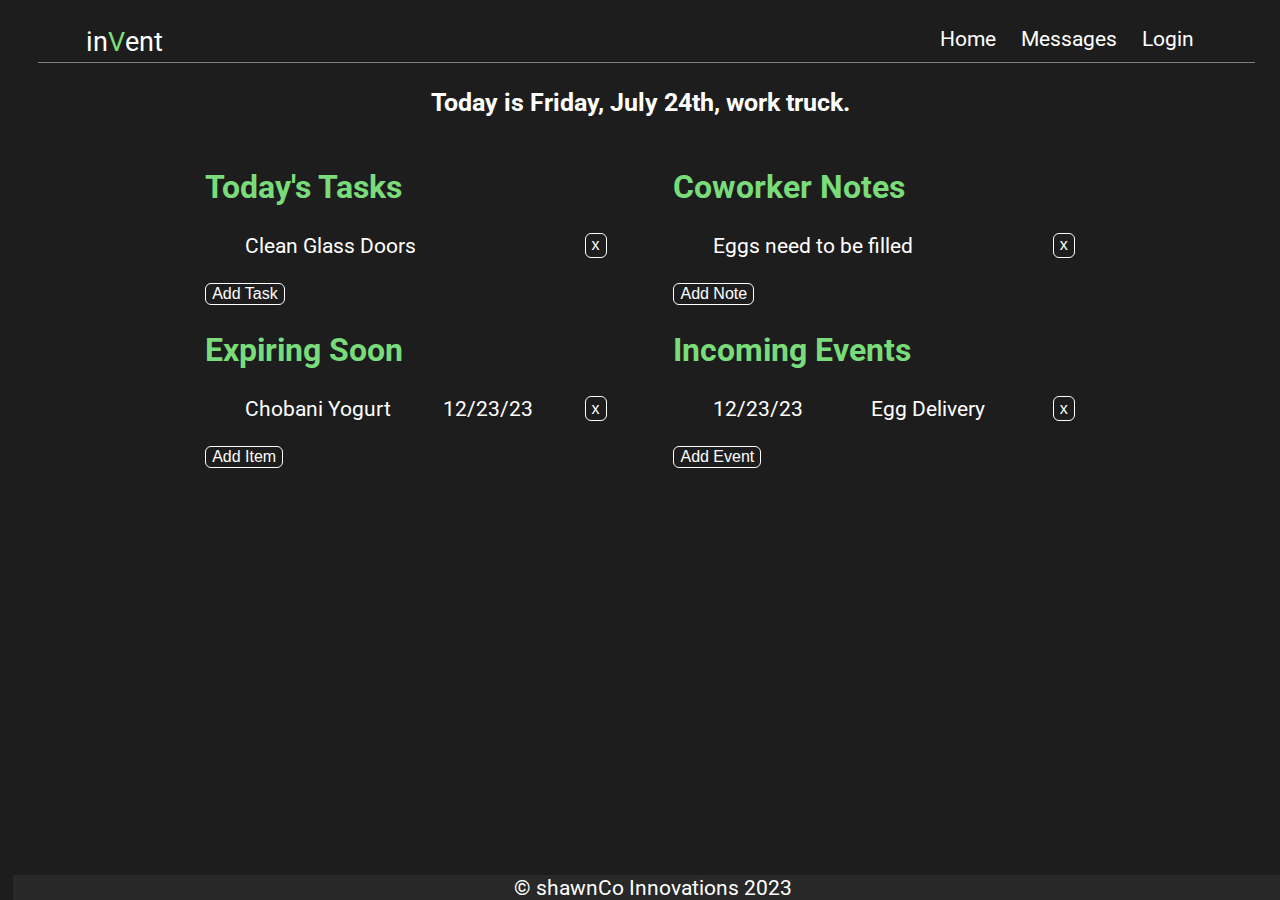
==== index.html @ aed4880b "Add date feature that signals if day is truck or backstock day" ====
<!DOCTYPE html>
<html lang="en">

<head>
    <meta charset="UTF-8">
    <meta name="viewport" content="width=device-width, initial-scale=1.0">
    <title>Invent</title>
    <link rel="stylesheet" href="style.css">
    <link rel="preconnect" href="https://fonts.googleapis.com">
    <link rel="preconnect" href="https://fonts.gstatic.com" crossorigin>
    <link
        href="https://fonts.googleapis.com/css2?family=Roboto:ital,wght@0,100;0,300;0,400;0,500;0,700;0,900;1,100;1,300;1,400;1,500;1,700;1,900&display=swap"
        rel="stylesheet">
</head>

<body>

    <nav>
        <div>
            <a href="/invent/index.html">
                <span id="inventLogo">in<span id="letterV">V</span>ent</span>
            </a>
        </div>
        <div>
            <a href="/invent/index.html">Home</a>
            <a href="/invent/messages.html">Messages</a>
            <a href="#">Login</a>
        </div>
    </nav>

    <div class="navBottomBorder"></div>


    <div id="taskModal" class="modal">
        <div class="modal-content">
            <span class="close">&times;</span>
            <h2>Add Task</h2>
            <input type="text" id="taskInput" placeholder="Enter Task">
            <button id="saveTaskBtn">Submit</button>
        </div>
    </div>

    <div id="expirationsModal" class="modal">
        <div class="modal-content">
            <span class="close">&times;</span>
            <h2>Add Item</h2>
            <input type="text" id="expirationInput" placeholder="Enter Item">
            <button id="saveItemBtn">Submit</button>
        </div>
    </div>

    <div id="coworkerModal" class="modal">
        <div class="modal-content">
            <span class="close">&times;</span>
            <h2>Enter Note</h2>
            <input type="text" id="coworkerInput" placeholder="Note goes here">
            <button id="saveNoteBtn">Submit</button>
        </div>
    </div>

    <div id="eventModal" class="modal">
        <div class="modal-content">
            <span class="close">&times;</span>
            <h2>Enter Event</h2>
            <input type="text" id="eventInput" placeholder="Add Event">
            <button id="saveEventBtn">Submit</button>
        </div>
    </div>

    <div class="date">
        <h3>Today is <span id="currentDate"></span>, work <span id="dayType">backstock</span>.</h3>
    </div>

    <div class="container">
        <div class="leftSide">
            <div class="dailyTask">
                <h2>Today's Tasks</h2>
                <ul id="taskListItemsList">
                    <div class="taskListItems">
                        <li>Clean Glass Doors</li>
                        <button class="deleteButton">x</button>
                    </div>
                </ul>
                <button id="addTaskBtn">Add Task</button>
            </div>

            <div class="expiringItemsList">
                <h2>Expiring Soon</h2>
                <ul id="expirationsList">
                    <div class="expiringItems">
                        <li>Chobani Yogurt</li>
                        <span id="expirationDate">12/23/23</span>
                        <button class="deleteButton">x</button>
                    </div>
                </ul>
                <button class="addItemBtn">Add Item</button>
            </div>
        </div>
        <div class="rightSide">

            <div class="workerNotes">
                <h2>Coworker Notes</h2>
                <ul class="noteList">
                    <div class="notes">
                        <li>Eggs need to be filled</li>
                        <button class="deleteButton">x</button>
                    </div>
                </ul>
                <button class="addNoteBtn" id="addNoteBtn">Add Note</button>
            </div>


            <div class="upcomingEvents">
                <h2>Incoming Events</h2>
                <ul class="eventList">
                    <div class="events">
                        <span>12/23/23</span>
                        <li>Egg Delivery</li>
                        <button class="deleteButton">x</button>
                    </div>
                </ul>
                <button class="addEventBtn" id="addEventBtn">Add Event</button>
            </div>


        </div>
    </div>


    <footer>
        <p>&copy; shawnCo Innovations 2023</p>
    </footer>


    <script src="app.js"></script>
</body>

</html>
---- style.css ----
body {
    background-color: rgb(29, 29, 29);
    color: white;
    font-size: 16pt;
    margin: 2% 1%;
    font-family: 'Roboto', sans-serif;
}

nav {
    display: flex;
    justify-content: space-between;
    margin: 0% 5%;
}

.navBottomBorder {
    border-bottom: solid 0.2px gray;
    margin-left: 2%;
    margin-right: 1%;
    padding: 2px;
}

#inventLogo {
    font-size: 1.7rem;
}

#letterV {
    color: rgb(121, 219, 121);
    letter-spacing: 0.1px;
}

.date {
    text-align: center;
}

h2 {
    color: rgb(121, 219, 121);
}

a {
    color: white;
    text-decoration: none;
    cursor: pointer;
    padding: 0px 10px;
    transition: transform 0.3s;
    display: inline-block;
}

a:hover {
    transform: scale(1.1);
    color: rgb(121, 219, 121);
}

button {
    font-size: 1rem;
    background-color: transparent;
    border: solid white 1px;
    border-radius: 6px;
    color: white;
    cursor: pointer;
    transition: transform 0.3s;
}

button:hover {
    transform: scale(1.1);
    border: 1px solid rgb(121, 219, 121);
}

.container {
    display: flex;
    justify-content: space-evenly;
    margin: 0% 10%;
}

.leftSide,
.rightSide {
    width: 40%;
}

.taskListItems,
.expiringItems,
.notes,
.events {
    display: flex;
    justify-content: space-between;
    text-decoration: none;
    list-style: none;
    margin: 20px 0px;
}


.taskListItems>span,
.expiringItems>span,
.notes>span,
.event>span {
    justify-content: end;
}

.modal {
    display: none;
    position: fixed;
    z-index: 1;
    left: 0;
    top: 0;
    width: 100%;
    height: 100%;
    overflow: auto;
    background-color: rgba(0, 0, 0, 0.5);
}

.modal-content {
    background-color: #424242;
    margin: 15% auto;
    padding: 20px;
    border: 1px solid #888;
    width: 50%;
    box-shadow: 0 4px 8px rgba(0, 0, 0, 0.1);
    border-radius: 20px;
}

.close {
    color: #aaa;
    float: right;
    font-size: 28px;
    font-weight: bold;
    cursor: pointer;
}

.close:hover,
.close:focus {
    color: black;
    text-decoration: none;
    cursor: pointer;
}

#taskInput,
#expirationInput,
#coworkerInput,
#eventInput {
    width: 80%;
    padding: 10px;
    margin-bottom: 10px;
    border-radius: 5px;
    border: none;
    background-color: #262626;
    color: #aaa;
    font-size: 16px;
}

#saveTaskBtn,
#saveItemBtn,
#saveNoteBtn,
#saveEventBtn {
    background-color: #4CAF50;
    color: white;
    padding: 10px 15px;
    border: none;
    border-radius: 5px;
    cursor: pointer;
}

#saveTaskBtn:hover,
#saveItemBtn:hover,
#saveNoteBtn:hover,
#saveEventBtn:hover {
    background-color: #45a049;
}

footer>p {
    position: absolute;
    bottom: 0;
    margin: 0;
    padding: 0;
    display: block;
    width: 100%;
    text-align: center;
    background-color: #282828;
    color: #fff;
}

footer>p::before {
    margin-right: 5px;
}
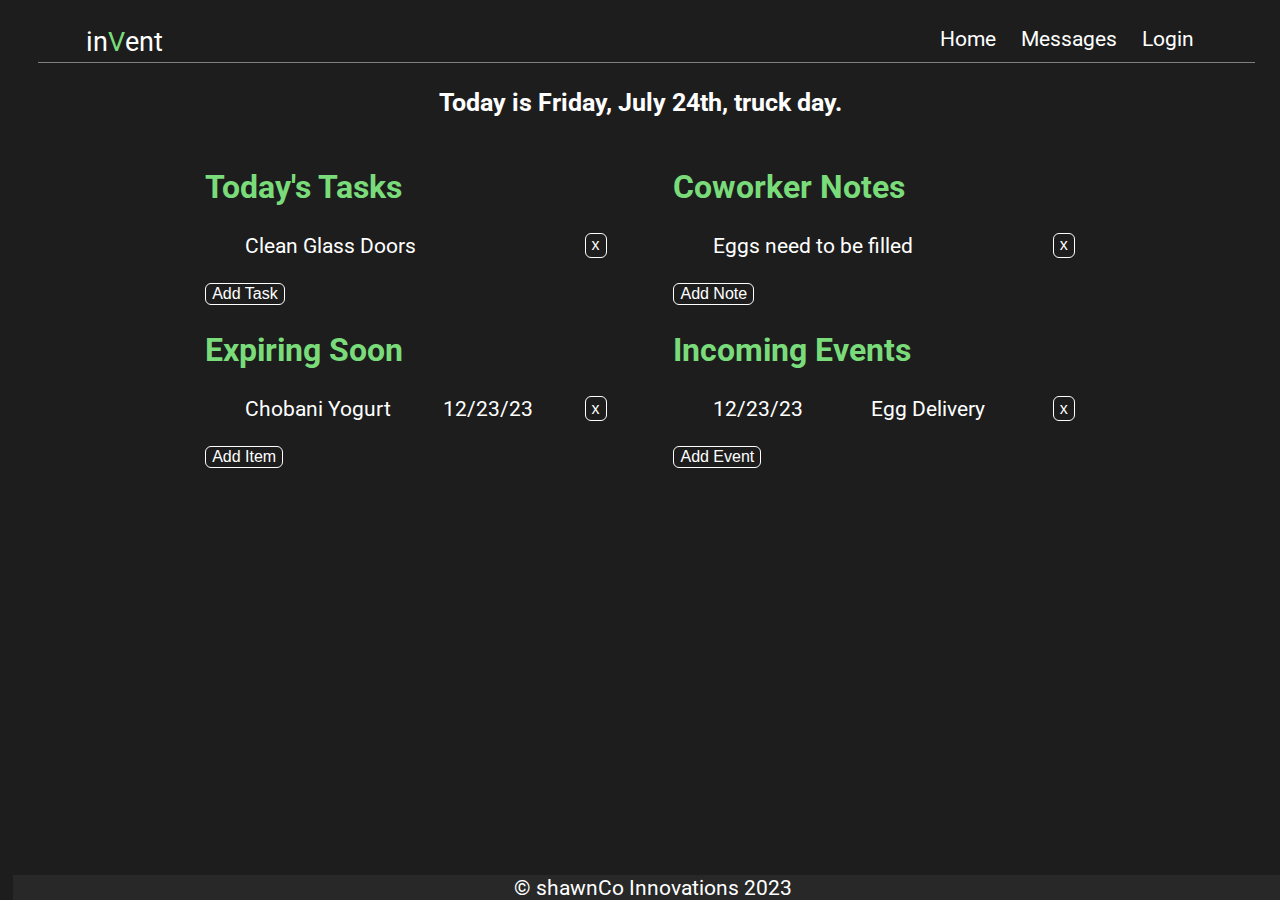
==== commit 5f3b2450: "Small change in syntax for date feature" ====
--- a/index.html
+++ b/index.html
@@ -68,7 +68,7 @@
     </div>
 
     <div class="date">
-        <h3>Today is <span id="currentDate"></span>, work <span id="dayType">backstock</span>.</h3>
+        <h3>Today is <span id="currentDate"></span>, <span id="dayType">backstock</span> day.</h3>
     </div>
 
     <div class="container">
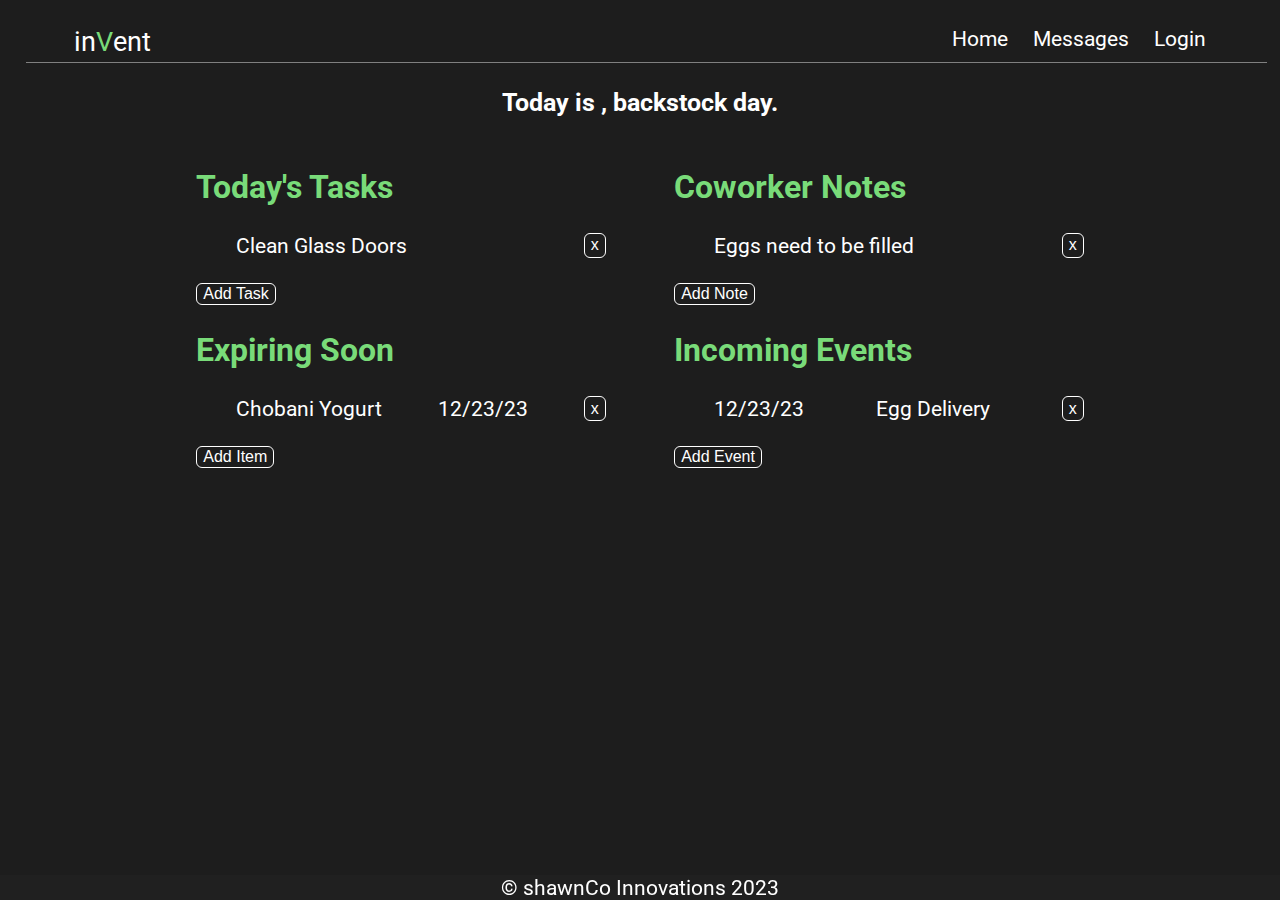
==== commit 5b55a08d: "Reorganize code and links so that javascript files are more modular" ====
--- a/index.html
+++ b/index.html
@@ -132,7 +132,7 @@
     </footer>
 
 
-    <script src="app.js"></script>
+    <script type="module" src="/invent/javaScript/main.js"></script>
 </body>
 
 </html>--- a/style.css
+++ b/style.css
@@ -2,7 +2,7 @@
     background-color: rgb(29, 29, 29);
     color: white;
     font-size: 16pt;
-    margin: 2% 1%;
+    margin: 2% 0%;
     font-family: 'Roboto', sans-serif;
 }
 
@@ -166,14 +166,14 @@
 }
 
 footer>p {
-    position: absolute;
+    position: fixed;
     bottom: 0;
     margin: 0;
     padding: 0;
     display: block;
     width: 100%;
     text-align: center;
-    background-color: #282828;
+    background-color: #28282862;
     color: #fff;
 }
 
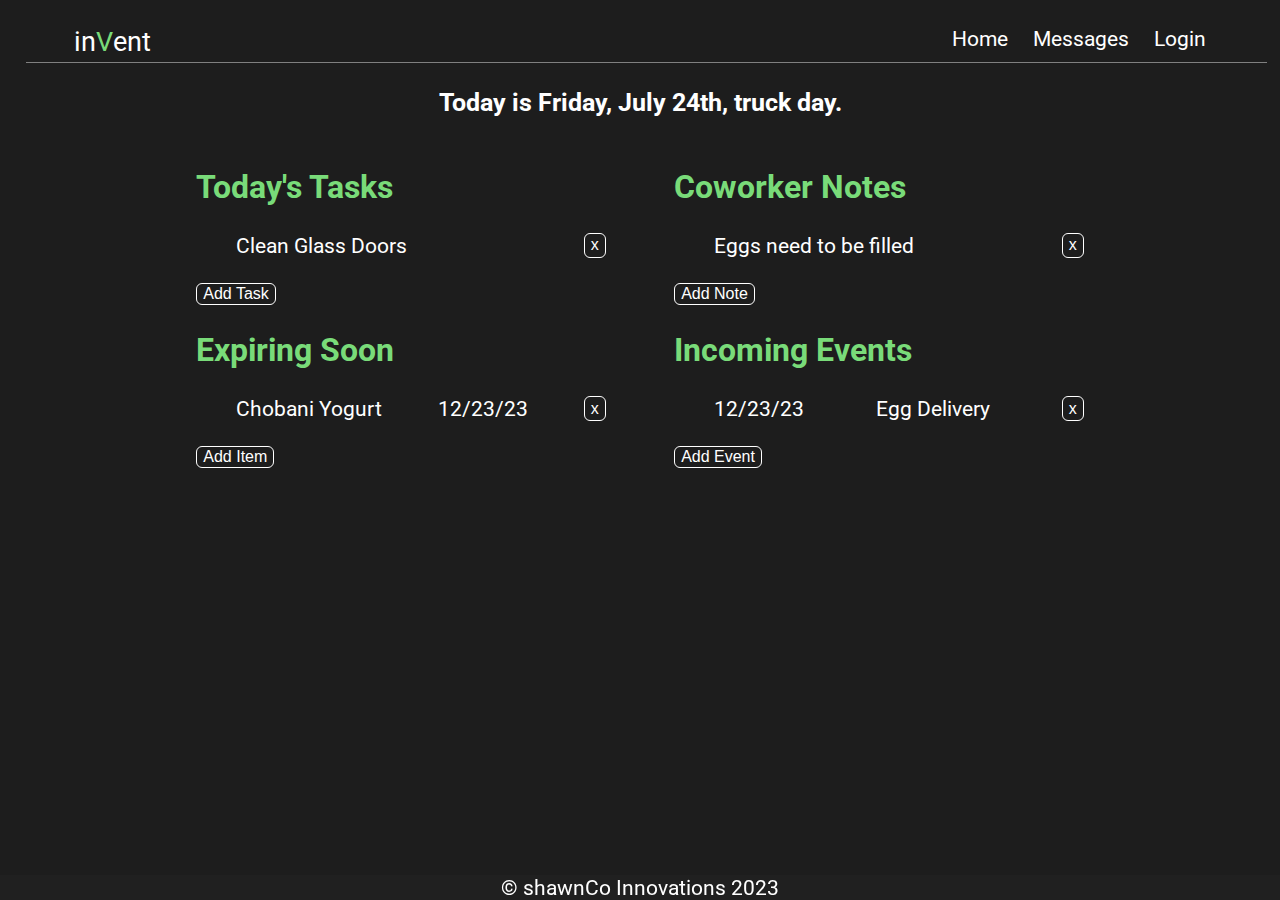
==== commit ce0a4b22: "Revert back to past code to reset issues" ====
--- a/index.html
+++ b/index.html
@@ -132,7 +132,7 @@
     </footer>
 
 
-    <script type="module" src="/invent/javaScript/main.js"></script>
+    <script src="app.js"></script>
 </body>
 
 </html>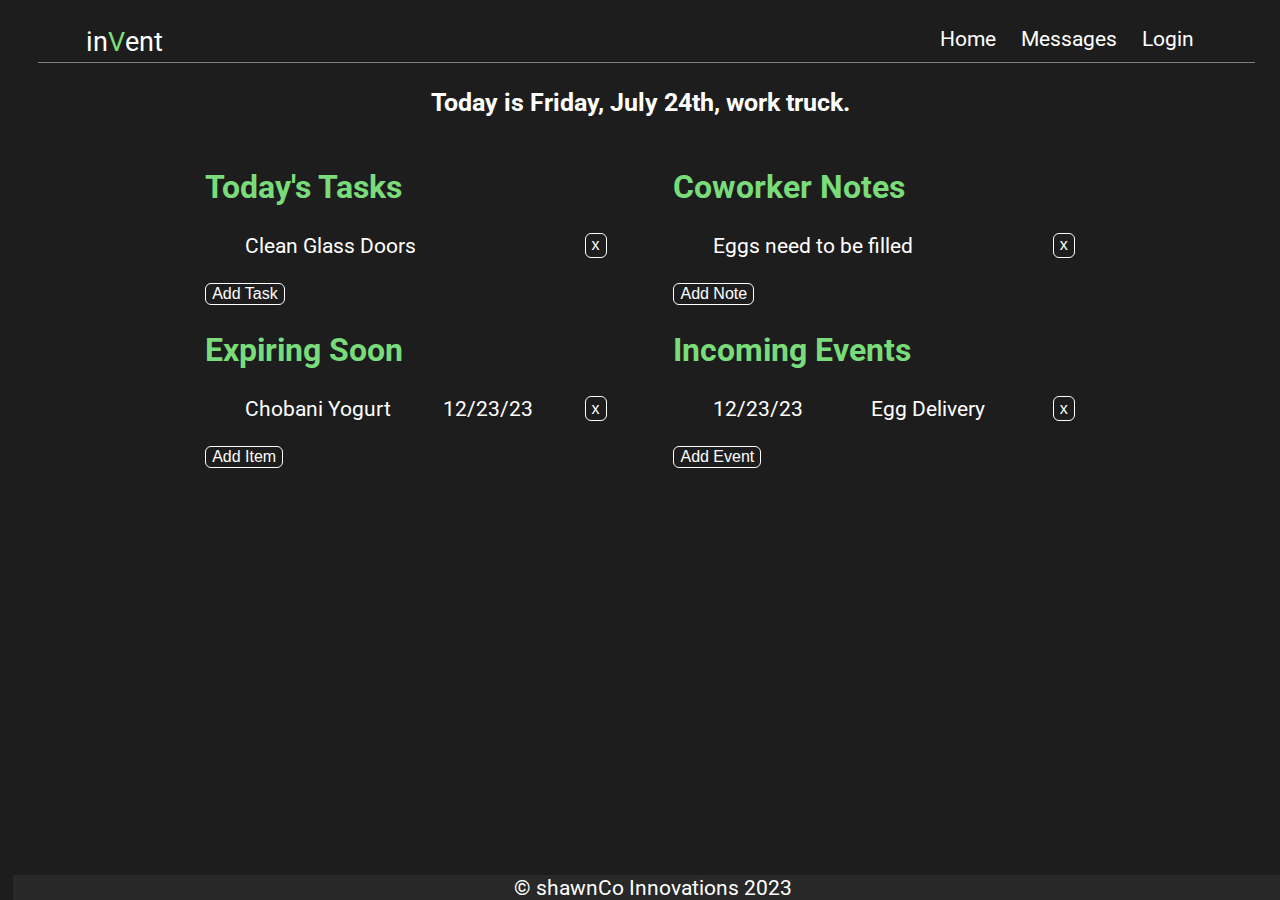
==== commit b0d9d711: "revert" ====
--- a/index.html
+++ b/index.html
@@ -68,7 +68,7 @@
     </div>
 
     <div class="date">
-        <h3>Today is <span id="currentDate"></span>, <span id="dayType">backstock</span> day.</h3>
+        <h3>Today is <span id="currentDate"></span>, work <span id="dayType">backstock</span>.</h3>
     </div>
 
     <div class="container">
--- a/style.css
+++ b/style.css
@@ -2,7 +2,7 @@
     background-color: rgb(29, 29, 29);
     color: white;
     font-size: 16pt;
-    margin: 2% 0%;
+    margin: 2% 1%;
     font-family: 'Roboto', sans-serif;
 }
 
@@ -166,14 +166,14 @@
 }
 
 footer>p {
-    position: fixed;
+    position: absolute;
     bottom: 0;
     margin: 0;
     padding: 0;
     display: block;
     width: 100%;
     text-align: center;
-    background-color: #28282862;
+    background-color: #282828;
     color: #fff;
 }
 
